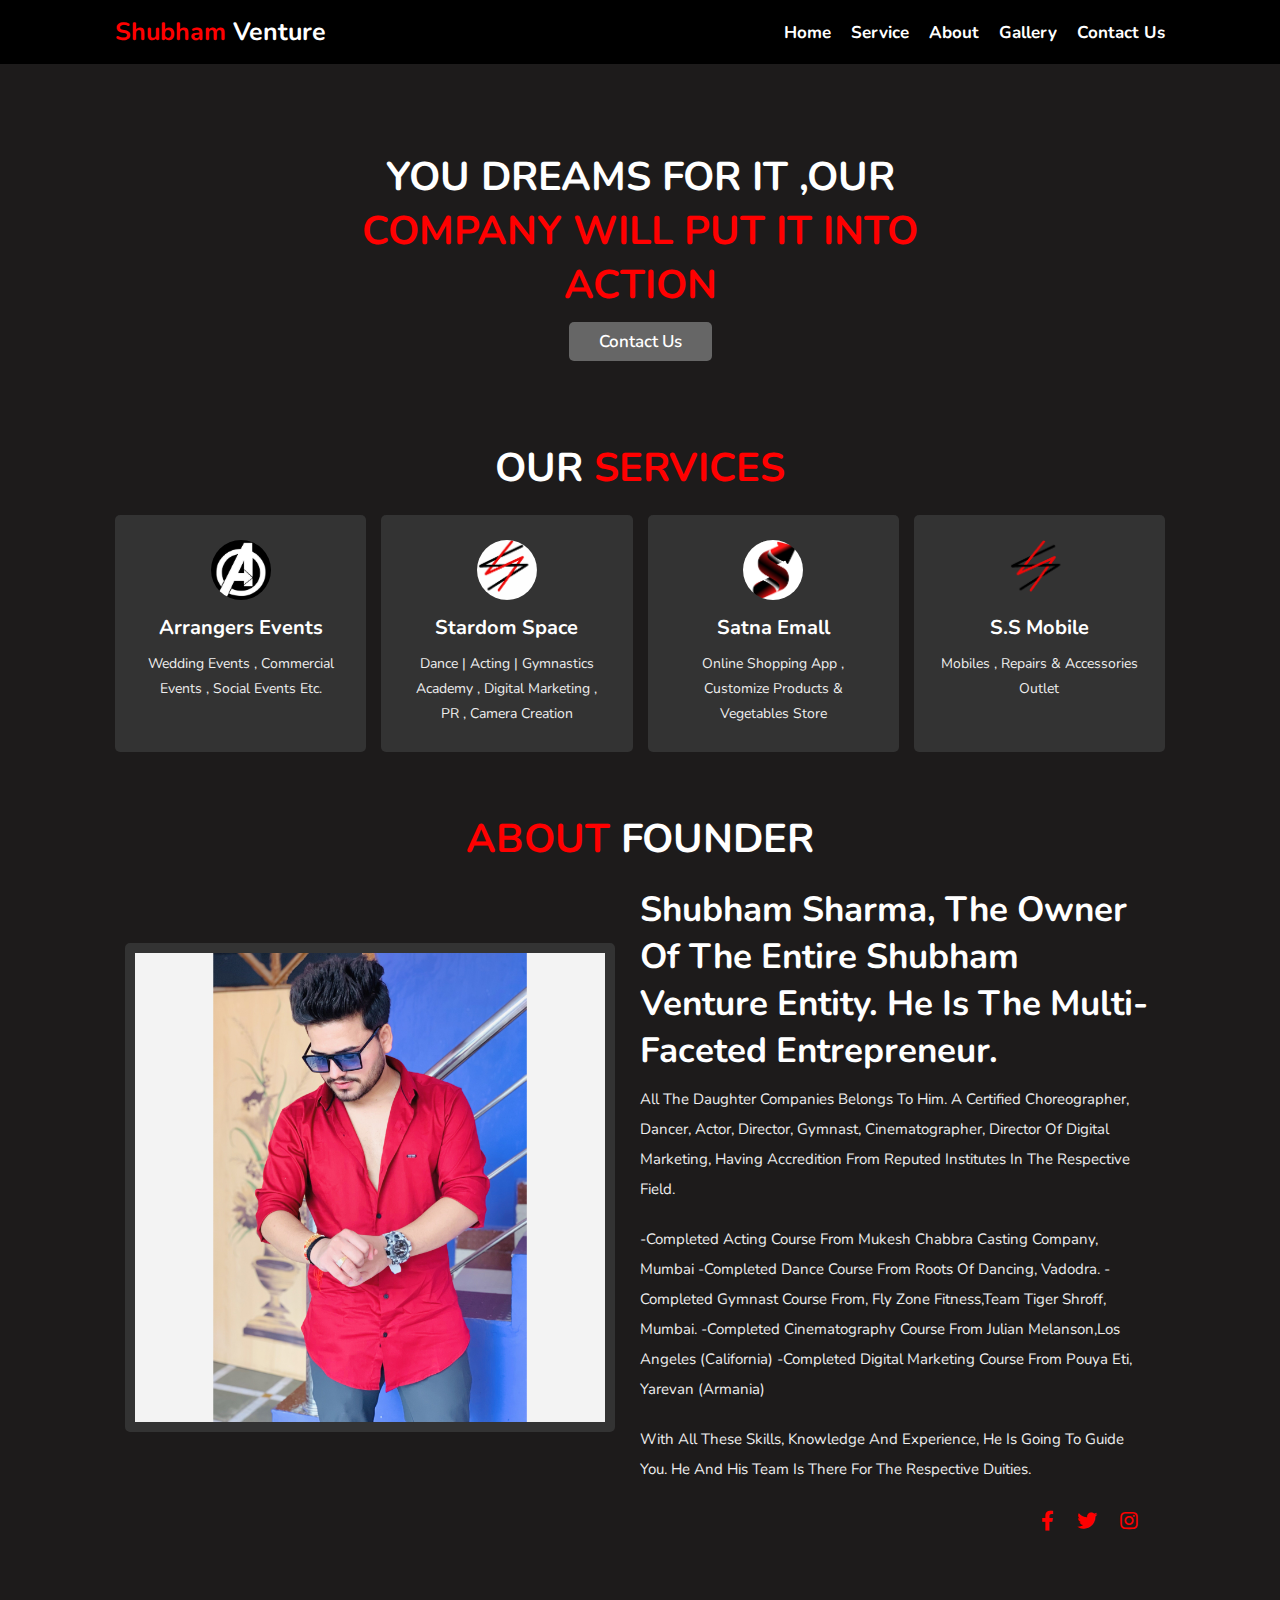
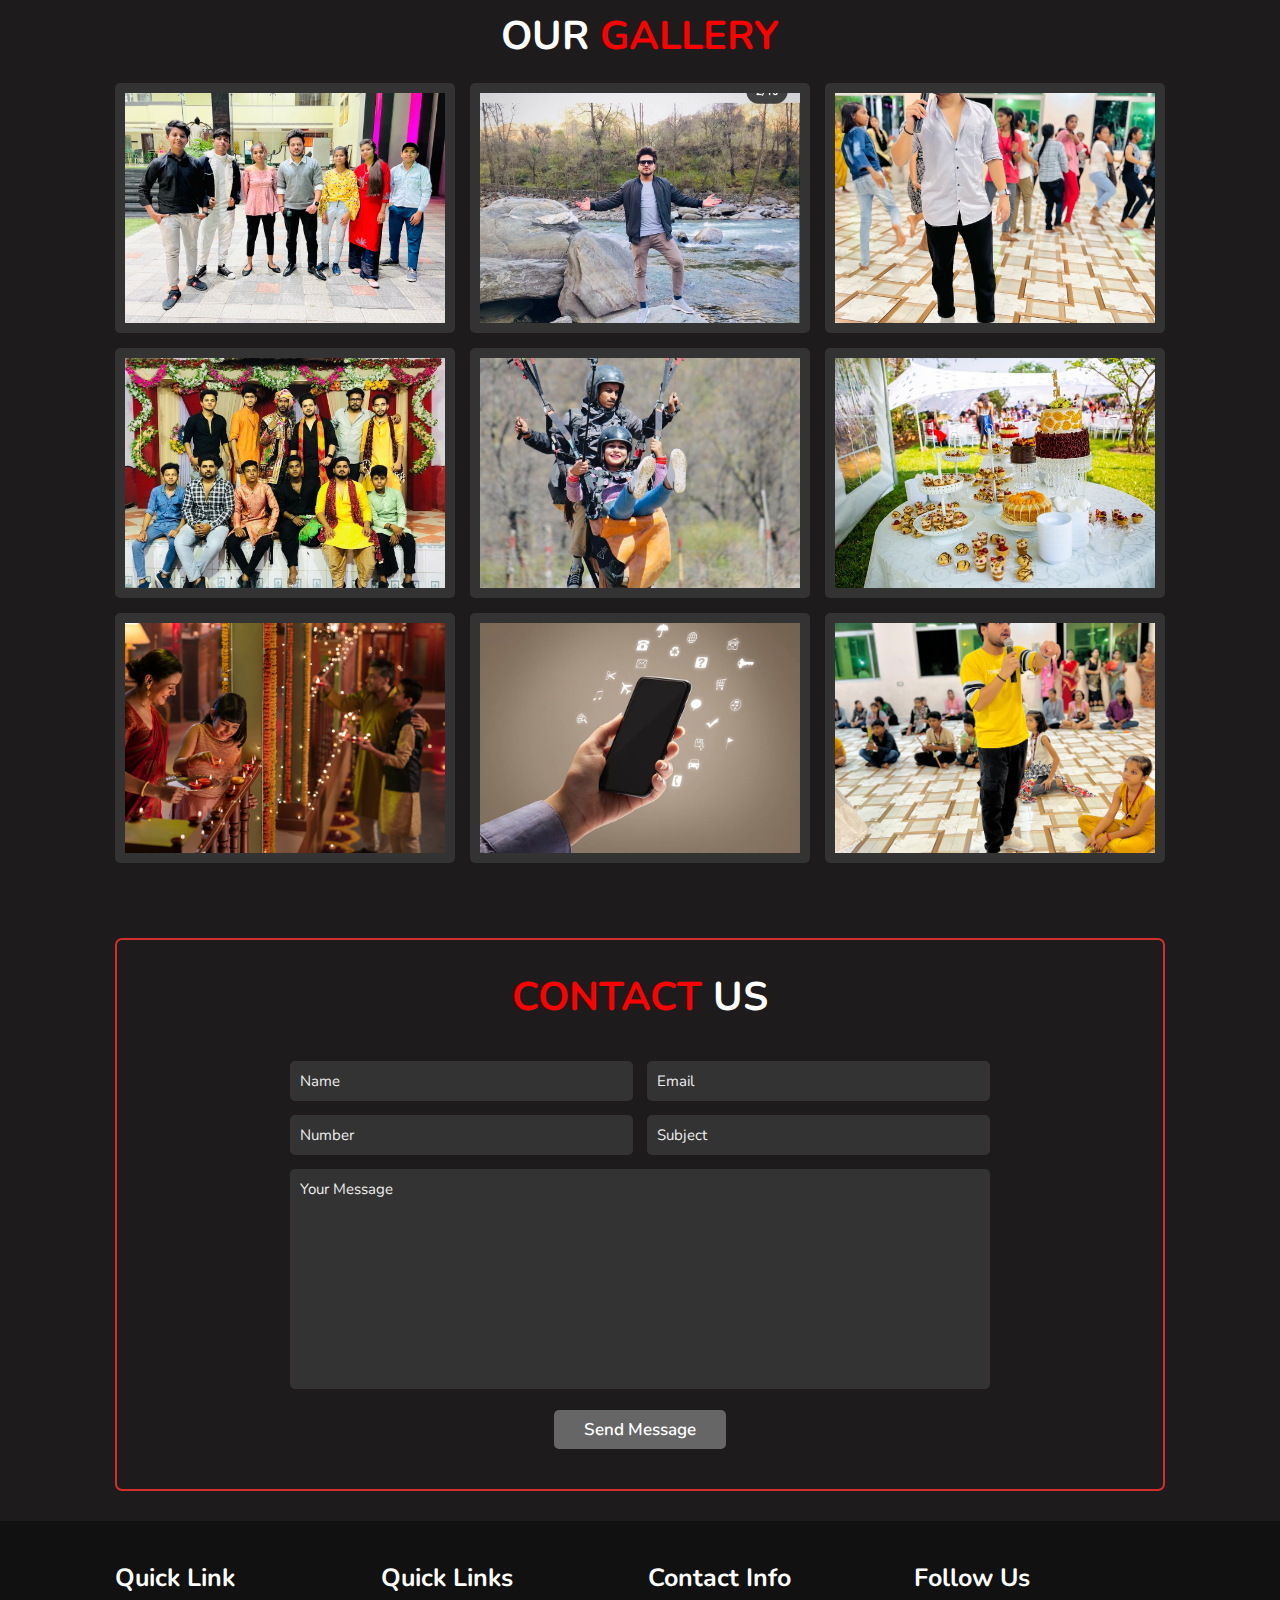
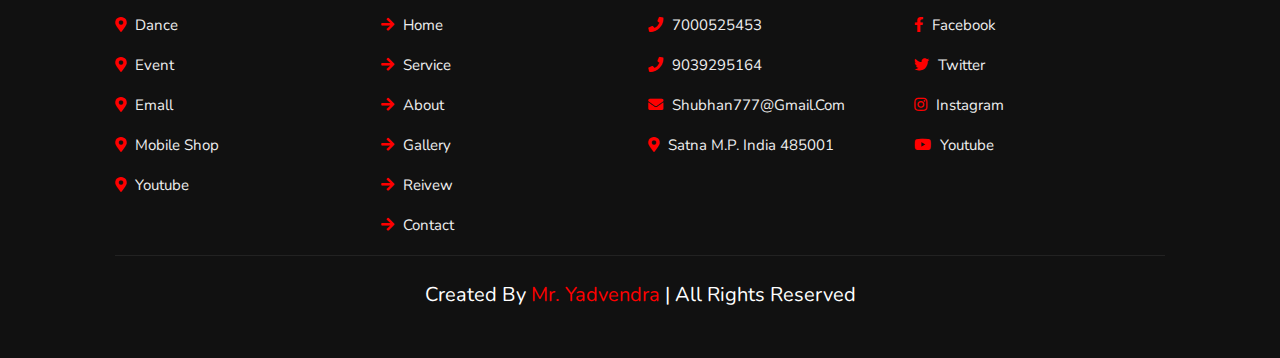
==== index.html @ 5c101422 "shubhamventure" ====
<!DOCTYPE html>
<html lang="en">
<head>
    <meta charset="UTF-8">
    <meta http-equiv="X-UA-Compatible" content="IE=edge">
    <meta name="viewport" content="width=device-width, initial-scale=1.0">
    <title>Shubham Venture</title>

    <link rel="stylesheet" href="https://unpkg.com/swiper/swiper-bundle.min.css" />
    <link rel="stylesheet" href="https://pro.fontawesome.com/releases/v5.10.0/css/all.css">


    <!-- font awesome cdn link  -->
    <link rel="stylesheet" href="https://cdnjs.cloudflare.com/ajax/libs/font-awesome/5.15.4/css/all.min.css">

    <!-- custom css file link  -->
    <link rel="stylesheet" href="css/style.css">
    <!-- <link rel="stylesheet" href="css/lightbox.css">
     -->
    

</head>
<body>
    
<!-- header section starts  -->

<header class="header">

    <a href="index.html" class="logo"><span>Shubham</span> Venture</a>

    <nav class="navbar">
        <!-- class="fa fa-home" -->
        <ul>
       <li><a href="index.html" >home</a></li> 
        <li><a href="#service">service</a></li>
        <div class="sub-menu-1">
            <ul>
                <li><a href="#">Arrangers Events</a></li>
                <li><a href="#">Stardom Space</a></li>
                <li><a href="#">S.S. Mobile</a></li>
                <li><a href="#">Emall</a></li>
            </ul>
        </div>
       <li> <a href="about.html">about</a>
        <li>  <a href="gallary.html">gallery</a></li>
        <!--<a href="#price">price</a>-->
        <!-- <li>  <a href="#review">review</a></li> -->
        <li> <a href="contact.html">contact us</a></li>
    </ul>
    </nav>

    <!-- <div id="menu-bars" class="fas fa-bars"></div> -->

</header>

<!-- header section ends -->

<!-- home section starts  -->

<section class="home" id="home">

     <div class="content">
        <h3>You Dreams For It ,Our  <span> Company Will Put It Into Action </span></h3>
        <a href="contact.html" class="btn" target="_blank">contact us</a>
    </div>

    <!-- <div class="swiper-container home-slider">
        <div class="swiper-wrapper">
            <div class="swiper-slide"><img src="images/slide-1.jpg" alt=""></div>
            <div class="swiper-slide"><img src="images/slide-2.jpg" alt=""></div>
            <div class="swiper-slide"><img src="images/slide-3.jpg" alt=""></div>
            <div class="swiper-slide"><img src="images/slide-4.jpg" alt=""></div>
            <div class="swiper-slide"><img src="images/slide-5.jpg" alt=""></div>
            <div class="swiper-slide"><img src="images/slide-6.jpg" alt=""></div>
        </div>
    </div> -->

</section>

<!-- home section ends -->

<!-- service section starts  -->

<section class="service" id="service">

    <h1 class="heading"> Our <span>Services</span> </h1>

    <div class="box-container">

        <div class="box">
            <!-- <i class="fas fa-map-marker-alt"></i> -->
           <a href="../Arranger Event/index.html" target="_blank"><img src="images/arragers.JPG" alt="">
            <h3>Arrangers Events</h3></a> 
            <p> Wedding Events , Commercial Events , Social Events etc.</p>
        </div>

        <div class="box">
            <!-- <i class="fas fa-envelope"></i> -->
           <a href="../Stardom Space/index.html" target="_blank"><img src="images/dance.PNG" alt="">
            <h3>Stardom Space</h3></a> 
            <p> Dance | Acting | Gymnastics Academy , Digital Marketing , PR , Camera Creation </p>
        </div>

        <div class="box">
            <!-- <i class="fas fa-music"></i> -->
            <a href="../Emall/index.html" target="_blank"><img src="images/emall.png" alt="">
            <h3>Satna Emall</h3></a> 
            <p> Online Shopping App , Customize Products & Vegetables Store </p>
        </div>

        <div class="box">
            <!-- <i class="fas fa-utensils"></i> -->
            <a href="../SS Mobile/index.html" target="_blank"><img src="images/sdance.png" alt="">
            <h3>S.S Mobile</h3></a> 
            <p> Mobiles , Repairs & Accessories Outlet</p>
        </div>

        <!-- <div class="box">
            <i class="fas fa-photo-video"></i>
            <h3>photos and videos</h3>
            <p>Lorem ipsum dolor sit, amet consectetur adipisicing elit. Porro, suscipit.</p>
        </div>

        <div class="box">
            <i class="fas fa-birthday-cake"></i>
            <h3>custom food</h3>
            <p>Lorem ipsum dolor sit, amet consectetur adipisicing elit. Porro, suscipit.</p>
        </div> -->

    </div>

</section>

<!-- service section ends -->

<!-- about section starts  -->

<section class="about" id="about">

    <h1 class="heading"><span>About</span> Founder </h1>
    
    <div class="row">
    
        <div class="image">
            <img src="images/shubham.jpg" alt="">
        </div>
    
        <div class="content">
            <h3>Shubham Sharma, the owner of the entire Shubham Venture entity. He is the Multi-faceted Entrepreneur.</h3>
            <p> All the daughter companies belongs to him. A certified  Choreographer, Dancer, Actor, Director, Gymnast, Cinematographer, Director of Digital Marketing, having accredition from reputed institutes in the respective field. </p>
            <p>-Completed acting course from Mukesh Chabbra Casting Company, Mumbai
                -Completed dance course from Roots of Dancing, Vadodra.
                -Completed gymnast course from, Fly zone fitness,Team Tiger Shroff, Mumbai.
                -Completed cinematography course from Julian Melanson,Los Angeles (California)
                -Completed Digital Marketing course from Pouya Eti, Yarevan (Armania)</p>
            <p>With all these skills, knowledge and experience, he is going to guide you.  He and his team is there for the respective duities.</p>
            <!-- <a href="#" class="btn">contact us</a> -->
        </div>
       
    </div>
    <div class="social">
        <a href=""><i class="fab fa-facebook-f"></i></a>
        <a href=""><i class="fab fa-twitter"></i></a>
        <a href="https://instagram.com/shubhamventure?igshid=YmMyMTA2M2Y=" target="_blank"><i class="fab fa-instagram"></i></a>
    </div>
    
    </section>

<!-- about section ends -->

<!-- gallery section starts  -->

<section class="gallery" id="gallery">

    <h1 class="heading">our <span>gallery</span></h1>

    

    <div class="box-container">
        <div class="box"> <a href="gallary.html">
            <img src="images/sh7.jpg" alt=""></a>
            <h3 class="title">photos and events</h3>
            <div class="icons">
                <a href="#" class="fas fa-heart"></a>
                <a href="#" class="fas fa-share"></a>
                <a href="#" class="fas fa-eye"></a>
            </div>
        </div>

        <div class="box"><a href="gallary.html">
            <img src="images/2.jpg" alt=""></a>
            <h3 class="title">photos and events</h3>
            <div class="icons">
                <a href="#" class="fas fa-heart"></a>
                <a href="#" class="fas fa-share"></a>
                <a href="#" class="fas fa-eye"></a>
            </div>
        </div>

        <div class="box"> <a href="gallary.html">
            <img src="images/3.jpg" alt=""></a>
            <h3 class="title">photos and events</h3>
            <div class="icons">
                <a href="#" class="fas fa-heart"></a>
                <a href="#" class="fas fa-share"></a>
                <a href="#" class="fas fa-eye"></a>
            </div>
        </div>

        <div class="box"> <a href="gallary.html">
            <img src="images/4.jpg" alt=""></a>
            <h3 class="title">photos and events</h3>
            <div class="icons">
                <a href="#" class="fas fa-heart"></a>
                <a href="#" class="fas fa-share"></a>
                <a href="#" class="fas fa-eye"></a>
            </div>
        </div>

        <div class="box"><a href="gallary.html">
            <img src="images/5.jpg" alt=""></a>
            <h3 class="title">photos and events</h3>
            <div class="icons">
                <a href="#" class="fas fa-heart"></a>
                <a href="#" class="fas fa-share"></a>
                <a href="#" class="fas fa-eye"></a>
            </div>
        </div>

        <div class="box"><a href="gallary.html">
            <img src="images/6.jpg" alt=""></a>
            <h3 class="title">photos and events</h3>
            <div class="icons">
                <a href="#" class="fas fa-heart"></a>
                <a href="#" class="fas fa-share"></a>
                <a href="#" class="fas fa-eye"></a>
            </div>
        </div>

        <div class="box"><a href="gallary.html">
            <img src="images/7.jpg" alt="" ></a>
            <h3 class="title">photos and events</h3>
            <div class="icons">
                <a href="#" class="fas fa-heart"></a>
                <a href="#" class="fas fa-share"></a>
                <a href="#" class="fas fa-eye"></a>
            </div>
        </div>

        <div class="box"><a href="gallary.html">
            <img src="images/8.jpg" alt=""></a>
            <h3 class="title">photos and events</h3>
            <div class="icons">
                <a href="#" class="fas fa-heart"></a>
                <a href="#" class="fas fa-share"></a>
                <a href="#" class="fas fa-eye"></a>
            </div>
        </div> 

          <div class="box">
            <img src="images/sh8.jpg" alt="">
            <h3 class="title">photos and events</h3>
            <div class="icons">
                <a href="#" class="fas fa-heart"></a>
                <a href="#" class="fas fa-share"></a>
                <a href="#" class="fas fa-eye"></a>
            </div>
        </div> 






<!-- 
        <div class="container">
            <--Close the image -->
            <span onclick="this.parentElement.style.display='none'" class="closebtn">&times;</span>
          
            <!-- Expanded image -->
            <img id="expandedImg" style="width:100%">
          
            <!-- Image text -->
            <div id="imgtext"></div>



  

</section>


<section class="contact" id="contact">
  <div class="contact-1">
    <h1 class="heading"> <span>contact</span> us </h1>

    <form action="">
        <div class="inputBox">
            <input type="text" placeholder="name" required>
            <input type="email" placeholder="email" required>
        </div>
        <div class="inputBox">
            <input type="number" placeholder="number" required>
            <input type="text" class="subject" placeholder="subject" required >
        </div>
        <textarea name="message" placeholder="your message" id="" cols="30" rows="10" required></textarea>
        <input type="submit" id="btn" value="send message" class="btn">
    </form>
</div>
</section>



<section class="footer">

    <div class="box-container">

        <div class="box">
            <h3>Quick Link </Link></h3>
            <a href="#"> <i class="fas fa-map-marker-alt"></i> Dance </a>
            <a href="#"> <i class="fas fa-map-marker-alt"></i> Event </a>
            <a href="#"> <i class="fas fa-map-marker-alt"></i> Emall </a>
            <a href="#"> <i class="fas fa-map-marker-alt"></i> Mobile Shop </a>
            <a href="#"> <i class="fas fa-map-marker-alt"></i> Youtube </a>
        </div>

        <div class="box">
            <h3>quick links</h3>
            <a href="index.html"> <i class="fas fa-arrow-right"></i> Home </a>
            <a href="#service"> <i class="fas fa-arrow-right"></i> Service </a>
            <a href="about.html" target="_blank"> <i class="fas fa-arrow-right"></i> About </a>
            <a href="#gallary"> <i class="fas fa-arrow-right"></i> Gallery </a>
            <!-- <a href="#"> <i class="fas fa-arrow-right"></i> price </a> -->
            <a href="#review"> <i class="fas fa-arrow-right"></i> Reivew </a>
            <a href="contact.html" target="_blank"> <i class="fas fa-arrow-right"></i> Contact </a>
        </div>

        <div class="box">
            <h3>contact info</h3>
            <a href="sms: 7000525453"> <i class="fas fa-phone"></i> 7000525453 </a>
            <a href="callto: 9039295164"> <i class="fas fa-phone"></i> 9039295164 </a>
            
            <a href="mailto: shubhan777@gmail.com"> <i class="fas fa-envelope"></i> shubhan777@gmail.com </a>
            <!-- <a href="#"> <i class="fas fa-envelope"></i> anasshaikh@gmail.com </a> -->
            <a href="https://goo.gl/maps/DdQCZyEg3N1cbf7H7" target="_blank"> <i class="fas fa-map-marker-alt"></i> Satna M.P. India 485001 </a>
        </div>
        <div class="box">
            <h3>follow us</h3>
            <a href="#"> <i class="fab fa-facebook-f"></i> facebook </a>
            <a href="#"> <i class="fab fa-twitter"></i> twitter </a>
            <a href="https://instagram.com/shubhamventure?igshid=YmMyMTA2M2Y=" target="_blank"> <i class="fab fa-instagram"></i> instagram </a>
            <a href="https://www.youtube.com/@stardom_space_" target="_blank"> <i class="fab fa-youtube"></i> Youtube </a>
        </div>
    </div>

    <div class="credit"> Created by <span>mr. yadvendra </span> | all rights reserved </div>

</section>



<script>
    function myFunction(imgs) {
  // Get the expanded image
  var expandImg = document.getElementById("expandedImg");
  // Get the image text
  var imgText = document.getElementById("imgtext");
  // Use the same src in the expanded image as the image being clicked on from the grid
  expandImg.src = imgs.src;
  // Use the value of the alt attribute of the clickable image as text inside the expanded image
  imgText.innerHTML = imgs.alt;
  // Show the container element (hidden with CSS)
  expandImg.parentElement.style.display = "block";
}
</script>

<script src="https://smtpjs.com/v3/smtp.js">
</script>

<script>
    var btn = document.getElementById('btn')
    btn.addEventListener('click' , function(e){
        e.preventDefault()

        var name = document.getElementById('name').value;
        var email = document.getElementById('email').value;
        var number = document.getElementById('number').value;
        var subject = document.getElementById('subject').value;
        var message = document.getElementById('message').value;
        var body = 'name: '  +name  +  '<br/> email: ' +email + '<br/> subject: ' +subject + '<br/> message:' +message;
        Email.send({
    Host : "smtp.gmail.com",
    Username : "yadvendra8959@gmail.com",
    Password : "iggpmqiblqgrmndo",
    To : 'them@website.com',
    From : "you@isp.com",
    Subject : "This is the subject",
    Body : "And this is the body"
}).then(
  message => alert(message)
);
    })
    
</script>

<script src="https://unpkg.com/swiper/swiper-bundle.min.js"></script>

<!-- custom js file link  -->
<script src="js/script.js"></script>
<script src="js/lightbox-plus-jquery.js"></script>

</body>
</html>
---- css/style.css ----
@import url('https://fonts.googleapis.com/css2?family=Nunito:wght@200;600;700&display=swap');

:root{
    --main-color:red;
}

*{
    font-family: 'Nunito', sans-serif;
    margin:0; padding:0;
    box-sizing: border-box;
    outline: none; border:none;
    text-decoration: none;
    text-transform: capitalize;
    transition: .2s linear;
}

html{
    font-size: 62.5%;
    overflow-x: hidden;
    scroll-padding-top: 7rem;
    scroll-behavior: smooth;
}

html::-webkit-scrollbar{
    width:1rem;
}

html::-webkit-scrollbar-track{
    background: #444;
}

html::-webkit-scrollbar-thumb{
    background: var(--main-color);
    border-radius: 5rem;
}

body{
    background: rgb(29, 27, 27);
}

section{
    padding:3rem 9%;
}

.heading{
    text-align: center;
    padding-bottom: 2rem;
    color:#fff;
    text-transform: uppercase;
    font-size: 4rem;
}

.heading span{
    color:var(--main-color);
    text-transform: uppercase;
}

.btn{
    margin-top: 1rem;
    display: inline-block;
    padding:.8rem 3rem;
    font-size: 1.7rem;
    border-radius: .5rem;
    background: #666;
    color:#fff;
    cursor: pointer;
    font-weight: 600;
}

.btn:hover{
    background:var(--main-color);
}

.header{
    position: fixed;
    top:0; left: 0; right: 0;
    z-index: 10000;
    /* background: #333; */
    background:black;
    display: flex;
    align-items: center;
    justify-content: space-between;
    padding:1.5rem 9%;
}

.header .logo{
    font-weight: bolder;
    color:#fff;
    font-size: 2.5rem;
}

.header .logo span{
    color:var(--main-color);
}
.navbar ul{
    display: inline-flex;
    list-style: none;
}
.header .navbar a{
    font-size: 1.7rem;
    color:white;
    margin-left: 2rem;
    font-weight: bold;
}

.header .navbar a:hover{
    color:var(--main-color);
}

#menu-bars{
    font-size: 3rem;
    color:#fff;
    cursor: pointer;
    display: none;
}

.sub-menu-1{
    display: none;
}
.header .navbar ul li:hover .sub-menu-1{
display: block;
position: absolute;
background-color: (0,100,0);
margin-top: 15px;
margin-left: 15px;
}


.home .content{
    text-align: center;
    padding-top: 6rem;
    margin:2rem auto;
    max-width: 70rem;
    margin-top: 60px;
}

.home .content h3{
    color:#fff;
    font-size: 4rem;
    text-transform: uppercase;
}

.home .content h3 span{
    color:var(--main-color);
    text-transform: uppercase;
}

.home .home-slider .swiper-slide{
    overflow: hidden;
    border-radius: .5rem;
    height: 50rem;
    width:35rem;
}

.home .home-slider .swiper-slide img{
    height:100%;
    width:100%;
    object-fit: cover;
}






.service .box-container{
    display: grid;
    grid-template-columns: repeat(auto-fit, minmax(20rem, 1fr));
    gap:1.5rem;
}

.service .box-container .box{
    border-radius: .5rem;
    background:#333;
    text-align: center;
    padding:2.5rem;
}

.service .box-container .box img{
    height: 6rem;
    width: 6rem;
    line-height: 6rem;
    border-radius: 50%;
    font-size: 2.5rem;
    /* background:var(--main-color); */
    color:#fff;
}

.service .box-container .box h3{
    font-size: 2rem;
    color:#fff;
    padding:1rem 0;
}

.service .box-container .box p{
    font-size: 1.4rem;
    color:#eee;
    line-height: 1.8;
}



/* About Founder */

.about .row{
    display: flex;
    align-items: center;
    flex-wrap: wrap;
    gap:1.5rem;
}

.about .row .image{
    flex:1 1 45rem;
    padding:1rem;
}

.about .row .image img{ 
    width: 100%;
    border-radius: .5rem;
    border:1rem solid #333;
}

.about .row .content{
    flex:1 1 45rem;
}

.about .row .content h3{
    font-size: 3.5rem;
    color:#fff;
}

.about .row .content p{
    font-size: 1.5rem;
    color:#eee;
    padding:1rem 0;
    line-height: 2;
}
.about .social{
	margin: 17px;
    text-align: end;

}
.about .social i{
	color:#ff0000;
	font-size: 20px;
	padding:0px 10px;
}
.about .social i:hover{
	color:#07ec44;
}





 .gallery .box-container{
    display: grid;
    grid-template-columns: repeat(auto-fit, minmax(27rem, 1fr));
    gap:1.5rem;
}

.gallery .box-container .box{
    position: relative;
    border:1rem solid #333;
    border-radius: .5rem;
    height: 25rem;
    cursor: pointer;
    overflow: hidden;
}

.gallery .box-container .box img{
    height: 100%;
    width: 100%;
    object-fit: cover;
}

.gallery .box-container .box:hover img{
    transform: scale(1.1);
    filter: grayscale();
}

.gallery .box-container .box .title{
    position: absolute;
    top:-10rem; left:0; right: 0;
    background:#333;
    color:#fff;
    text-align: center;
    padding-bottom: 1rem;
    font-size: 2rem;
}

.gallery .box-container .box:hover .title{
    top:0;
}

.gallery .box-container .box .icons{
    position: absolute;
    bottom:-10rem; left:0; right: 0;
    background:#333;
    padding-top: 1rem;
    text-align: center;
}

.gallery .box-container .box:hover .icons{
    bottom: 0;
}

.gallery .box-container .box .icons a{
    font-size: 2rem;
    margin:.5rem 1rem;
    color:#fff;
}

.gallery .box-container .box .icons a:hover{
    color:var(--main-color);
} 


/* .price .box-container{
    display: grid;
    grid-template-columns: repeat(auto-fit, minmax(25rem, 1fr));
    gap:1.5rem;
}

.price .box-container .box{
    padding:2rem 0;
    background:#333;
    border-radius: .5rem;
    text-align: center;
}

.price .box-container .box:hover{
    transform: scale(1.03);
}

.price .box-container .box .title{
    background:var(--main-color);
    color:#fff;
    padding:1.5rem 0;
    font-size: 2rem;
}

.price .box-container .box .amount{
    color:#fff;
    padding-top: 2rem;
    font-size: 4rem;
}

.price .box-container .box ul{
    list-style-type: none;
    padding:1rem 0;
}

.price .box-container .box ul li{
    font-size: 1.5rem;
    color:#eee;
    padding:1rem 0;
}

.price .box-container .box ul li i{
    color:var(--main-color);
    padding-right: .5rem;
} */

/* .reivew .box{
    border-radius: .5rem;
    background: #333;
    padding:2rem;
    position: relative;
}

.reivew .box .fa-quote-right{
    position: absolute;
    top:2rem; right: 4rem;
    color:var(--main-color);
    font-size: 5rem;
}

.reivew .box .user{
    display: flex;
    align-items: center;
    gap:1.5rem;
    padding-bottom: 1rem;
}

.reivew .box .user img{
    height:7rem;
    width: 7rem;
    border-radius: 50%;
    object-fit: cover;
}

.reivew .box .user h3{
    font-size: 2rem;
    color:#fff;
}

.reivew .box .user span{
    font-size: 1.5rem;
    color:#eee;
}

.reivew .box p{
    line-height: 2;
    color:#eee;
    padding:.5rem 0;
    font-size: 1.6rem;
} */
.contact-1{ 
    border: rgb(212, 45, 45) solid 2px;
    border-radius: 7px;
    padding: 30px ;
}
.contact form{
    max-width: 70rem;
    margin:1rem auto;
    text-align: center;
}

.contact form .inputBox{
    display: flex;
    justify-content: space-between;
    flex-wrap: wrap;
}

.contact form .inputBox input,
.contact form textarea{
    width: 100%;
    background:#333;
    border-radius: .5rem;
    padding:1rem;
    margin:.7rem 0;
    font-size: 1.5rem;
    color:#fff;
    text-transform: none;
}

.contact form .inputBox input::placeholder,
.contact form textarea::placeholder{
    color:#eee;
    text-transform: capitalize;
}

.contact form .inputBox input:focus,
.contact form textarea:focus{
    background:#444;
}

.contact form .inputBox input{
    width: 49%;
}

.contact form textarea{
    resize: none;
}

.footer{
    background:#111;
}

.footer .box-container{
    display: grid;
    grid-template-columns: repeat(auto-fit, minmax(25rem, 1fr));
    gap:1.5rem;
    
}

.footer .box-container .box h3{
    font-size: 2.5rem;
    padding:1rem 0;
    color:#fff;
}

.footer .box-container .box a{
    display: block;
    font-size: 1.5rem;
    padding:1rem 0;
    color:#eee;
}

.footer .box-container .box a i{
    padding-right: .5rem;
    color:var(--main-color);
}

.footer .box-container .box a:hover i{
    padding-right: 1.5rem;
    color:#fff;
}

.footer .credit{
    text-align: center;
    border-top: .1rem solid #222;
    color:#fff;
    padding:2rem;
    padding-top: 2.5rem;
    margin-top: 1rem;
    font-size: 2rem;
}

.footer .credit span{
    color:var(--main-color);
}

.theme-toggler{
    position: fixed;
    top:10rem; right:-20rem;
    background: #333;
    z-index: 1000;
    width: 20rem;
    text-align: center;
}

.theme-toggler.active{
    right:0;
}

.theme-toggler h3{
    color:#fff;
    padding:1rem 0;
    font-size: 2rem;
}

.theme-toggler .buttons{
    display: flex;
    justify-content:center;
    flex-wrap: wrap;
    gap:1rem;
    padding:1rem;
}

.theme-toggler .buttons .theme-btn{
    height: 5rem;
    width: 5rem;
    border-radius: 50%;
    cursor: pointer;
}

.theme-toggler .toggle-btn{
    position: absolute;
    top:0; left:-5.9rem;
    padding:1.3rem 1.5rem;
    background:#333;
    cursor: pointer;
}

.theme-toggler .toggle-btn i{
    color:#fff;
    font-size: 3rem;
    animation: spin 4s linear infinite;
}

@keyframes spin {
    0%{
        transform: rotate(360deg);
    }
}










/* media queries  */

@media (max-width:991px){

    html{
        font-size: 55%;
    }

    .header{
        padding:1.5rem 2rem;
    }

    section{
        padding:2rem;
    }

}

@media (max-width:768px){

    #menu-bars{
        display: initial;
    }

    .header .navbar{
        position: absolute;
        top:100%; left:0; right:0;
        border-top: .1rem solid #222;
        background: #333;
        clip-path: polygon(0 0, 100% 0, 100% 0, 0 0);
    }

    .header .navbar.active{
        clip-path: polygon(0 0, 100% 0, 100% 100%, 0% 100%);
    }

    .fa-times{
        transform: rotate(180deg);
    }

    .header .navbar a{
        display: flex;
        background:#222;
        border-radius: .5rem;
        padding:1.3rem;
        margin:1.3rem;
        font-size: 2rem;
    }

    .home .content h3{
        font-size: 4rem;
    }

}

@media (max-width:450px){

    html{
        font-size: 50%;
    }

    .home .home-slider .swiper-slide{
        width: 27rem;
    }

    .contact form .inputBox input{
        width: 100%;
    }

}


.column {
    float: left;
    width: 25%;
    padding: 10px;
  }
  
  /* Style the images inside the grid */
  .column img {
    opacity: 0.8;
    cursor: pointer;
  }
  
  .column img:hover {
    opacity: 1;
  }
  
  /* Clear floats after the columns */
  .row:after {
    content: "";
    display: table;
    clear: both;
  }
  
  /* The expanding image container (positioning is needed to position the close button and the text) */
  .container {
    position: relative;
    display: none;
  }
  
  /* Expanding image text */
  #imgtext {
    position: absolute;
    bottom: 15px;
    left: 15px;
    color: white;
    font-size: 20px;
  }
  
  /* Closable button inside the image */
  .closebtn {
    position: absolute;
    top: 10px;
    right: 15px;
    color: white;
    font-size: 35px;
    cursor: pointer;
  }
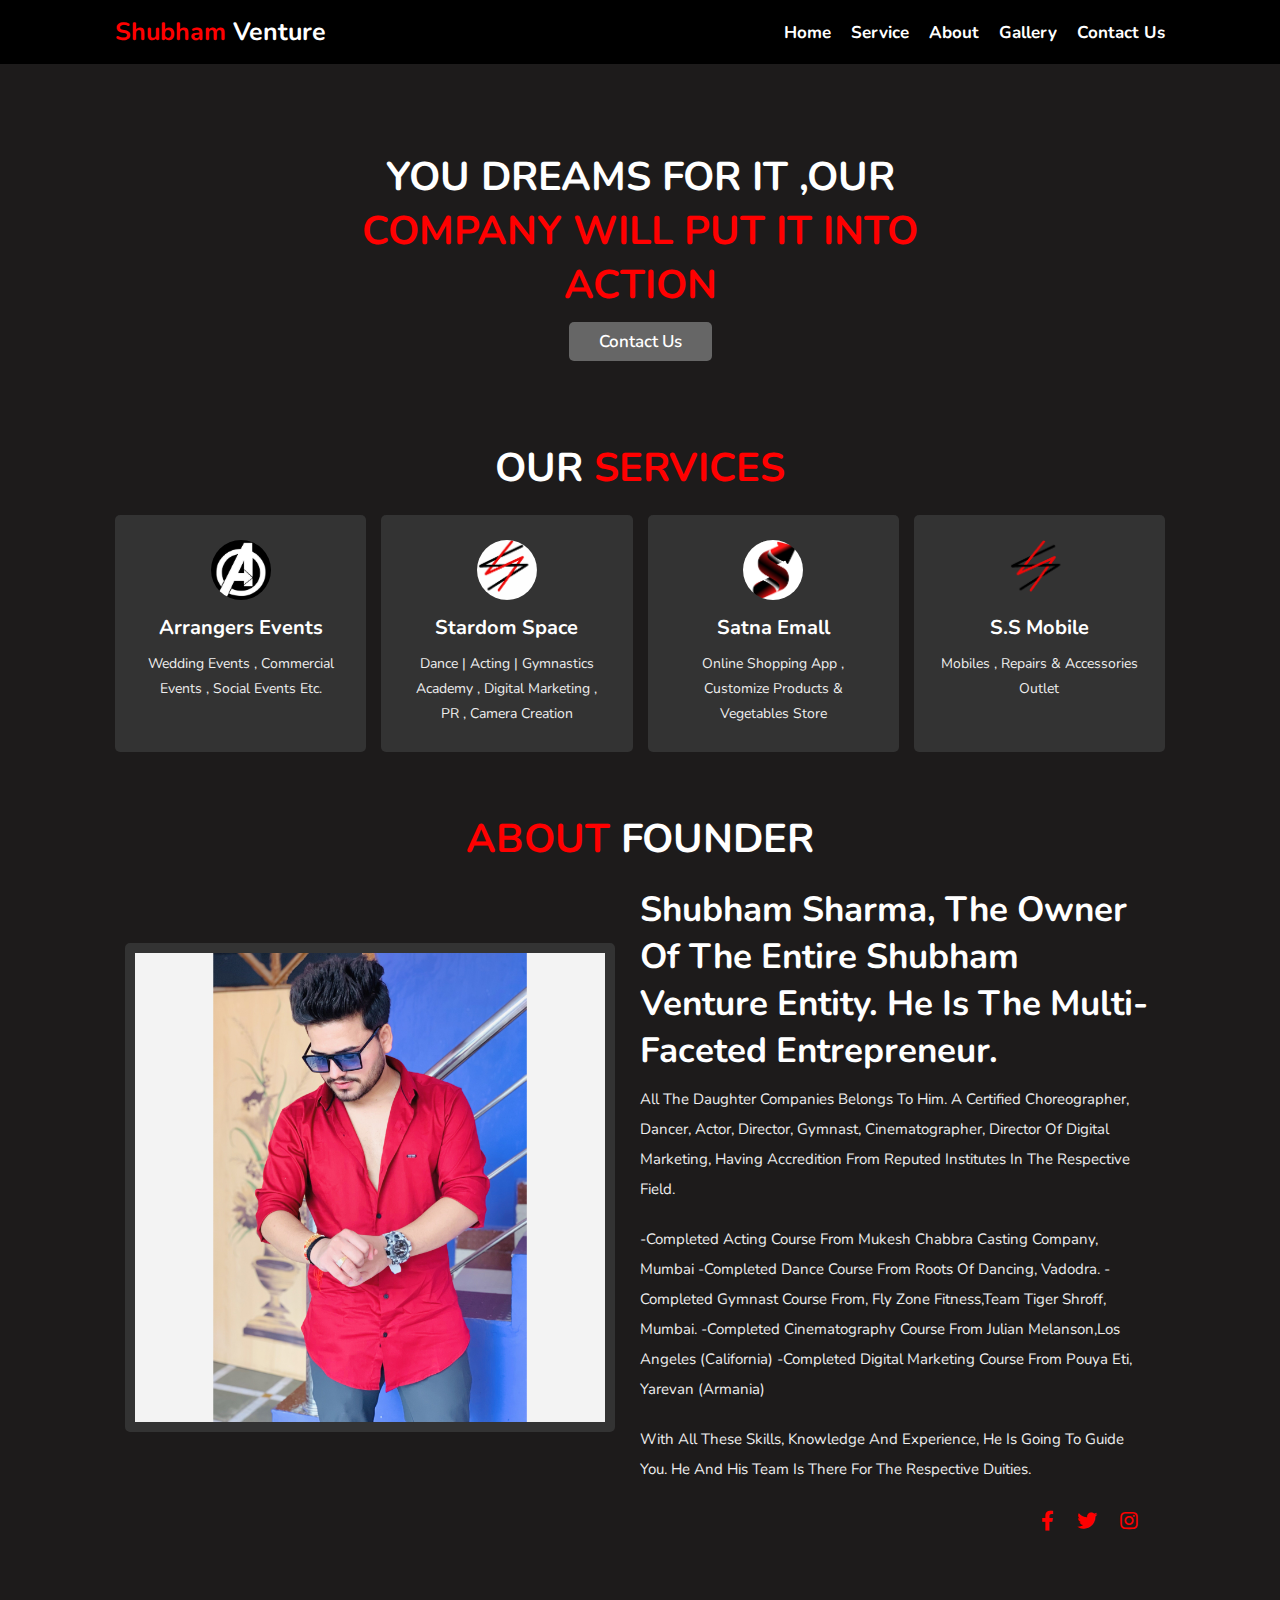
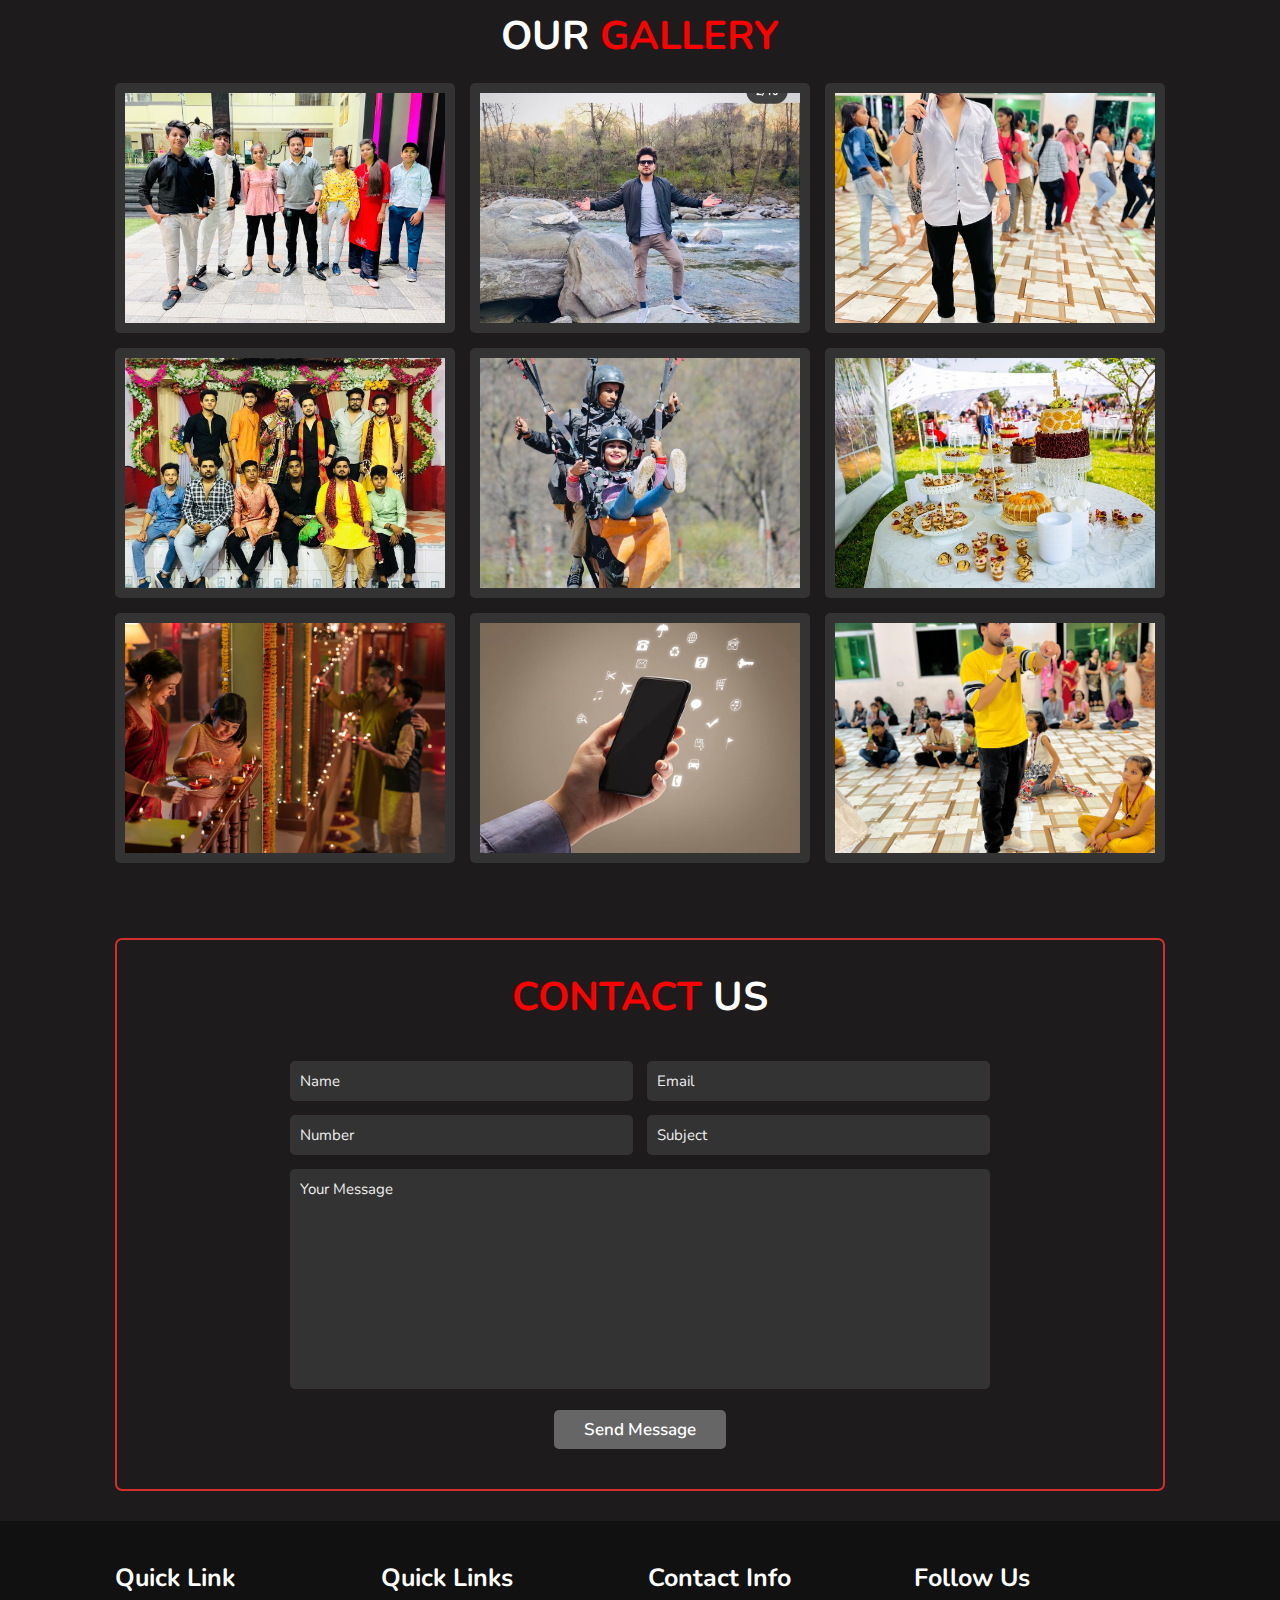
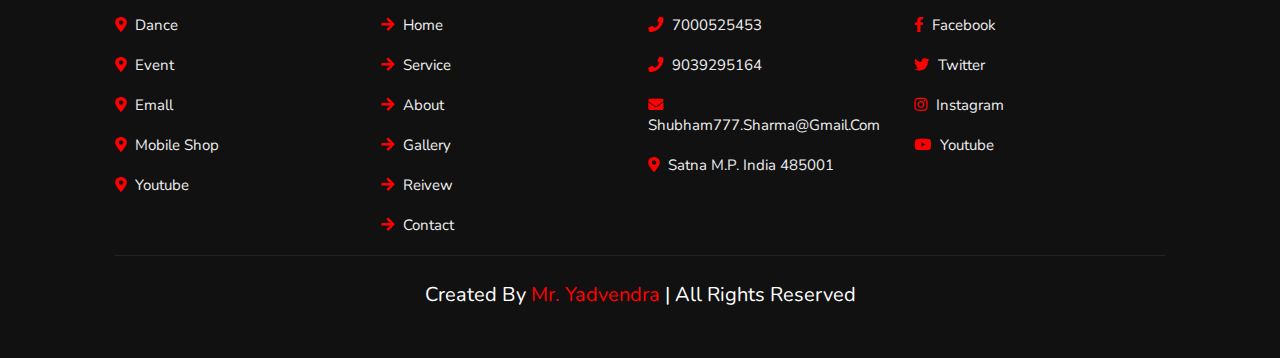
==== commit 49ac7149: "version 1.0" ====
--- a/index.html
+++ b/index.html
@@ -96,7 +96,7 @@
 
         <div class="box">
             <!-- <i class="fas fa-envelope"></i> -->
-           <a href="../Stardom Space/index.html" target="_blank"><img src="images/dance.PNG" alt="">
+           <a href="stardom.html" target="_blank"><img src="images/dance.PNG" alt="">
             <h3>Stardom Space</h3></a> 
             <p> Dance | Acting | Gymnastics Academy , Digital Marketing , PR , Camera Creation </p>
         </div>
@@ -159,7 +159,7 @@
        
     </div>
     <div class="social">
-        <a href=""><i class="fab fa-facebook-f"></i></a>
+        <a href="https://www.facebook.com/Shubh7.sharma?mibextid=LQQJ4d" target="_blank"> <i class="fab fa-facebook-f"></i></a>
         <a href=""><i class="fab fa-twitter"></i></a>
         <a href="https://instagram.com/shubhamventure?igshid=YmMyMTA2M2Y=" target="_blank"><i class="fab fa-instagram"></i></a>
     </div>
@@ -317,11 +317,11 @@
 
         <div class="box">
             <h3>Quick Link </Link></h3>
-            <a href="#"> <i class="fas fa-map-marker-alt"></i> Dance </a>
+            <a href="https://www.youtube.com/@stardom_space_"> <i class="fas fa-map-marker-alt"></i> Dance </a>
             <a href="#"> <i class="fas fa-map-marker-alt"></i> Event </a>
             <a href="#"> <i class="fas fa-map-marker-alt"></i> Emall </a>
             <a href="#"> <i class="fas fa-map-marker-alt"></i> Mobile Shop </a>
-            <a href="#"> <i class="fas fa-map-marker-alt"></i> Youtube </a>
+            <a href="https://www.youtube.com/@stardom_space_"> <i class="fas fa-map-marker-alt"></i> Youtube </a>
         </div>
 
         <div class="box">
@@ -340,15 +340,15 @@
             <a href="sms: 7000525453"> <i class="fas fa-phone"></i> 7000525453 </a>
             <a href="callto: 9039295164"> <i class="fas fa-phone"></i> 9039295164 </a>
             
-            <a href="mailto: shubhan777@gmail.com"> <i class="fas fa-envelope"></i> shubhan777@gmail.com </a>
+            <a href="mailto: Shubham777.sharma@gmail.com"> <i class="fas fa-envelope"></i> Shubham777.sharma@gmail.com </a>
             <!-- <a href="#"> <i class="fas fa-envelope"></i> anasshaikh@gmail.com </a> -->
             <a href="https://goo.gl/maps/DdQCZyEg3N1cbf7H7" target="_blank"> <i class="fas fa-map-marker-alt"></i> Satna M.P. India 485001 </a>
         </div>
         <div class="box">
             <h3>follow us</h3>
-            <a href="#"> <i class="fab fa-facebook-f"></i> facebook </a>
+            <a href="https://www.facebook.com/Shubh7.sharma?mibextid=LQQJ4d" target="_blank"> <i class="fab fa-facebook-f"></i> facebook </a>
             <a href="#"> <i class="fab fa-twitter"></i> twitter </a>
-            <a href="https://instagram.com/shubhamventure?igshid=YmMyMTA2M2Y=" target="_blank"> <i class="fab fa-instagram"></i> instagram </a>
+            <a href="https://instagram.com/shubham777sharma?igshid=YmMyMTA2M2Y=" target="_blank"> <i class="fab fa-instagram"></i> instagram </a>
             <a href="https://www.youtube.com/@stardom_space_" target="_blank"> <i class="fab fa-youtube"></i> Youtube </a>
         </div>
     </div>
@@ -406,7 +406,7 @@
 <script src="https://unpkg.com/swiper/swiper-bundle.min.js"></script>
 
 <!-- custom js file link  -->
-<script src="js/script.js"></script>
+<script src="js/home.js"></script>
 <script src="js/lightbox-plus-jquery.js"></script>
 
 </body>
